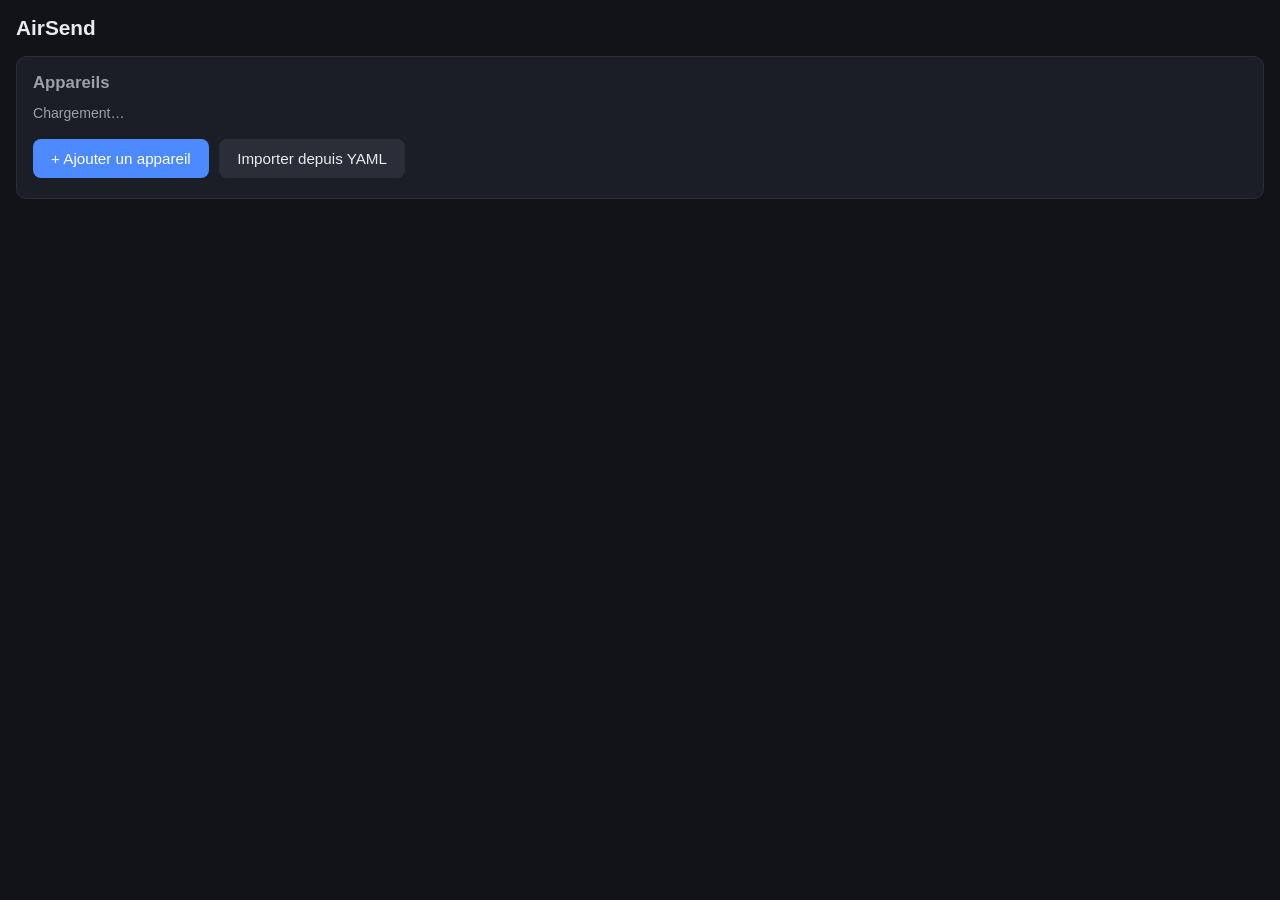
==== addons/airsend-hub/rootfs/app/web/index.html @ 42a1ad23 "Merge pull request #58 from 38decibel/chore/rename-to-airsend-hub changed(rebrand): rename add-on fr" ====
<!DOCTYPE html>
<html lang="fr">
<head>
<meta charset="utf-8">
<meta name="viewport" content="width=device-width, initial-scale=1">
<title>AirSend - Ajouter un appareil</title>
<style>
  :root {
    --bg: #111318; --card: #1b1e26; --border: #2a2e38; --text: #e8eaed;
    --muted: #9aa0ac; --accent: #4d8aff; --accent-hover: #6b9dff;
    --danger: #e05555; --ok: #3fbf6f;
  }
  * { box-sizing: border-box; }
  body {
    margin: 0; font-family: -apple-system, BlinkMacSystemFont, "Segoe UI", Roboto, sans-serif;
    background: var(--bg); color: var(--text); padding: 16px;
  }
  h1 { font-size: 1.3rem; margin: 0 0 16px; }
  h2 { font-size: 1.05rem; margin: 0 0 12px; color: var(--muted); font-weight: 600; }
  .card {
    background: var(--card); border: 1px solid var(--border); border-radius: 10px;
    padding: 16px; margin-bottom: 14px;
  }
  .btn {
    display: inline-block; background: var(--accent); color: #fff; border: none;
    border-radius: 8px; padding: 11px 18px; font-size: 0.95rem; cursor: pointer;
    margin: 4px 6px 4px 0; text-align: center;
  }
  .btn:hover { background: var(--accent-hover); }
  .btn.secondary { background: #2a2e38; color: var(--text); }
  .btn.secondary:hover { background: #343946; }
  .btn:disabled { opacity: 0.5; cursor: default; }
  .btn-grid { display: flex; flex-wrap: wrap; gap: 8px; }
  .choice-box {
    flex: 1 1 140px; background: #23262f; border: 1px solid var(--border); border-radius: 8px;
    padding: 14px; text-align: center; cursor: pointer; min-width: 120px;
  }
  .choice-box:hover { border-color: var(--accent); }
  .choice-box.selected { border-color: var(--accent); background: #1e2a44; }
  input[type=text], input[type=number], textarea, select {
    width: 100%; padding: 10px; border-radius: 8px; border: 1px solid var(--border);
    background: #14161c; color: var(--text); font-size: 0.95rem; margin-bottom: 8px;
    font-family: inherit;
  }
  textarea { font-family: ui-monospace, monospace; font-size: 0.82rem; }
  label.field-label { display: block; font-size: 0.85rem; color: var(--muted); margin: 10px 0 4px; }
  .suggestions { border: 1px solid var(--border); border-radius: 8px; overflow: hidden; margin-top: -4px; }
  .suggestion-item { padding: 9px 12px; cursor: pointer; border-bottom: 1px solid var(--border); }
  .suggestion-item:last-child { border-bottom: none; }
  .suggestion-item:hover { background: #23262f; }
  .muted { color: var(--muted); font-size: 0.88rem; }
  .banner { padding: 10px 12px; border-radius: 8px; margin: 8px 0; font-size: 0.88rem; }
  .banner.warn { background: #3a2f14; border: 1px solid #6b5420; color: #e8c977; }
  .banner.error { background: #3a1414; border: 1px solid #6b2020; color: #ff9a9a; }
  .banner.ok { background: #123a22; border: 1px solid #1f6b3a; color: #7ee0a0; }
  .candidate {
    display: flex; justify-content: space-between; align-items: center;
    padding: 10px 12px; border: 1px solid var(--border); border-radius: 8px; margin-bottom: 6px;
  }
  .device-row { display: flex; justify-content: space-between; align-items: center; padding: 6px 0; border-bottom: 1px solid var(--border); font-size: 0.9rem; gap: 8px; }
  .device-row:last-child { border-bottom: none; }
  .device-row .device-info { flex: 1; min-width: 0; }
  .device-row .device-actions { display: flex; gap: 4px; flex-shrink: 0; }
  .icon-btn {
    background: none; border: 1px solid var(--border); border-radius: 6px; color: var(--muted);
    padding: 5px 8px; font-size: 0.85rem; cursor: pointer;
  }
  .icon-btn:hover { border-color: var(--accent); color: var(--text); }
  .icon-btn.danger:hover { border-color: var(--danger); color: var(--danger); }
  .spinner {
    display: inline-block; width: 14px; height: 14px; border: 2px solid var(--muted);
    border-top-color: var(--accent); border-radius: 50%; animation: spin 0.8s linear infinite;
    vertical-align: middle; margin-right: 6px;
  }
  @keyframes spin { to { transform: rotate(360deg); } }
  .hidden { display: none !important; }
  .checkbox-row { display: flex; align-items: center; gap: 8px; margin: 10px 0; }

  .import-table { width: 100%; border-collapse: collapse; font-size: 0.85rem; }
  .import-table th { text-align: left; color: var(--muted); font-weight: 500; padding: 6px 8px; border-bottom: 1px solid var(--border); }
  .import-table td { padding: 8px; border-bottom: 1px solid var(--border); vertical-align: middle; }
  .import-table select { margin-bottom: 0; padding: 6px; font-size: 0.85rem; }
  .status-pill { display: inline-block; padding: 2px 8px; border-radius: 999px; font-size: 0.75rem; }
  .status-pill.new { background: #123a22; color: #7ee0a0; }
  .status-pill.conflict { background: #3a2f14; color: #e8c977; }
  .status-pill.unknown_protocol { background: #3a1414; color: #ff9a9a; }
</style>
</head>
<body>

<h1>AirSend</h1>

<div id="screen-home" class="card">
  <h2>Appareils</h2>
  <div id="device-list" class="muted">Chargement…</div>
  <div style="margin-top:14px;">
    <button class="btn" id="btn-add-device">+ Ajouter un appareil</button>
    <button class="btn secondary" id="btn-open-import">Importer depuis YAML</button>
  </div>
</div>

<div id="device-edit" class="card hidden">
  <h2>Modifier l'appareil</h2>
  <label class="field-label" for="edit-name-input">Nom</label>
  <input type="text" id="edit-name-input" placeholder="ex: Volet salon terrasse">

  <div id="edit-invert-row" class="checkbox-row hidden">
    <input type="checkbox" id="edit-invert-checkbox">
    <label for="edit-invert-checkbox">Inverser le sens (câblage à l'envers)</label>
  </div>

  <div id="edit-travel-time-row" class="hidden">
    <label class="field-label" for="edit-travel-time-input">Durée de course estimée (secondes)</label>
    <input type="number" id="edit-travel-time-input" min="1" max="180" step="1">
    <div class="muted">Temps approximatif pour aller complètement ouvert ↔ fermé. Utilisé pour estimer quand le volet a fini sa course (pas de retour de position réel).</div>
  </div>

  <div id="edit-banner" class="banner hidden"></div>

  <div style="margin-top:10px;">
    <button class="btn" id="btn-edit-save">Enregistrer</button>
    <button class="btn secondary" id="btn-edit-cancel">Annuler</button>
  </div>
</div>

<div id="screen-wizard" class="card hidden">
  <button class="btn secondary" id="btn-cancel">&larr; Annuler</button>

  <div id="step-branch" class="hidden" style="margin-top:14px;">
    <h2>Comment souhaitez-vous ajouter cet appareil ?</h2>
    <div class="btn-grid">
      <div class="choice-box" data-branch="A">
        <strong>J'ai la télécommande</strong>
        <div class="muted">On écoute la trame RF réelle</div>
      </div>
      <div class="choice-box" data-branch="B">
        <strong>Je n'ai pas la télécommande</strong>
        <div class="muted">Saisie manuelle de l'identifiant</div>
      </div>
    </div>
  </div>

  <div id="step-catalog" class="hidden" style="margin-top:14px;">
    <h2>Marque</h2>
    <label class="field-label" for="brand-input">Chercher une marque</label>
    <input type="text" id="brand-input" placeholder="ex: Somfy, Profalux…" autocomplete="off">
    <div id="brand-suggestions" class="suggestions hidden"></div>

    <div id="skip-brand-row" class="hidden" style="margin-top:10px;">
      <button class="btn secondary" id="btn-skip-brand" type="button">Passer cette étape (recherche générique 433MHz)</button>
      <div class="muted" style="margin-top:6px;">À utiliser si vous ne connaissez ni la marque ni le protocole : l'écoute captera toute trame 433MHz, sans filtrage. Moins précis, en dernier recours.</div>
    </div>

    <div id="protocol-picker" class="hidden" style="margin-top:12px;">
      <label class="field-label">Plusieurs protocoles disponibles pour cette marque :</label>
      <div class="btn-grid" id="protocol-choices"></div>
    </div>

    <div id="rolling-code-banner" class="banner warn hidden"></div>

    <div style="margin-top:14px;">
      <button class="btn" id="btn-catalog-next" disabled>Continuer</button>
    </div>
  </div>

  <div id="step-listen" class="hidden" style="margin-top:14px;">
    <h2>Écoute radio</h2>
    <p class="muted">Sur votre télécommande d'origine, appuyez sur le bouton à copier pendant quelques secondes, dès que vous lancez l'écoute ci-dessous. Répétez l'appui 2 ou 3 fois si rien n'apparaît.</p>
    <p class="muted">💡 Idéalement, placez-vous à environ 1 mètre du boîtier AirSend pendant l'appui, pour optimiser la qualité du signal reçu.</p>
    <button class="btn" id="btn-listen-play">▶ Écouter (20s)</button>
    <div id="listen-status" class="muted" style="margin-top:10px;"></div>
    <div id="listen-candidates" style="margin-top:10px;"></div>
  </div>

  <div id="step-manual" class="hidden" style="margin-top:14px;">
    <h2>Identifiant de l'appareil</h2>
    <label class="field-label" for="manual-source">Identifiant unique (channel_source)</label>
    <input type="number" id="manual-source" placeholder="ex: 24679">
    <div class="muted">Cette valeur n'est pas devinable : elle doit provenir d'un export existant (ex. import cloud) ou d'une capture RF antérieure.</div>
    <div style="margin-top:14px;">
      <button class="btn" id="btn-manual-next">Continuer</button>
    </div>
  </div>

  <div id="step-kind" class="hidden" style="margin-top:14px;">
    <h2>Type de matériel</h2>
    <div class="btn-grid" id="kind-choices">
      <div class="choice-box" data-kind="1_bouton"><strong>1 bouton</strong></div>
      <div class="choice-box" data-kind="on_off"><strong>On / Off</strong></div>
      <div class="choice-box" data-kind="volet_roulant"><strong>Volet roulant</strong></div>
      <div class="choice-box" data-kind="niveau"><strong>Niveau (position)</strong></div>
    </div>

    <div id="invert-row" class="checkbox-row hidden">
      <input type="checkbox" id="invert-checkbox">
      <label for="invert-checkbox">Inverser le sens (câblage à l'envers)</label>
    </div>

    <div id="travel-time-row" class="hidden">
      <label class="field-label" for="travel-time-input">Durée de course estimée (secondes)</label>
      <input type="number" id="travel-time-input" min="1" max="180" step="1" value="20">
      <div class="muted">Temps approximatif pour aller complètement ouvert ↔ fermé. Modifiable plus tard.</div>
    </div>

    <label class="field-label" for="name-input">Nom de l'appareil</label>
    <input type="text" id="name-input" placeholder="ex: Volet salon terrasse">

    <div id="confirm-banner" class="banner hidden"></div>

    <div style="margin-top:14px;">
      <button class="btn" id="btn-confirm" disabled>Ajouter l'appareil</button>
    </div>
  </div>

  <div id="step-done" class="hidden" style="margin-top:14px;">
    <div class="banner ok">✓ Appareil ajouté avec succès.</div>
    <button class="btn" id="btn-done-back">Retour</button>
  </div>
</div>

<div id="screen-import" class="card hidden">
  <button class="btn secondary" id="btn-import-cancel">&larr; Annuler</button>

  <div id="import-step-input" style="margin-top:14px;">
    <h2>Importer depuis le YAML de l'ancienne intégration</h2>
    <p class="muted">Colle le contenu de ton fichier (ex. <code>airsend.yaml</code>), ou choisis un fichier. Rien n'est modifié tant que tu n'as pas confirmé à l'étape suivante.</p>
    <input type="file" id="import-file-input" accept=".yaml,.yml" aria-label="Fichier YAML à importer">
    <textarea id="import-yaml-textarea" rows="10" placeholder="devices:&#10;  Volet Celyan:&#10;    type: 4098&#10;    channel:&#10;      id: 25455&#10;      source: 233575" aria-label="Contenu YAML"></textarea>
    <div id="import-error" class="banner error hidden"></div>
    <button class="btn" id="import-preview-btn">Analyser</button>
  </div>

  <div id="import-step-preview" class="hidden" style="margin-top:14px;">
    <h2>Vérifier avant import</h2>
    <table class="import-table">
      <thead>
        <tr>
          <th></th><th>Nom</th><th>Protocole</th><th>Statut</th><th>Domain</th><th>Kind</th><th>Si conflit</th>
        </tr>
      </thead>
      <tbody id="import-table-body"></tbody>
    </table>
    <div style="margin-top:14px;">
      <button class="btn" id="import-commit-btn">Importer la sélection</button>
    </div>
    <div id="import-result" class="banner hidden" style="margin-top:10px;"></div>
  </div>
</div>

<script>
(function () {
  "use strict";

  var state = {
    branch: null,           // "A" | "B"
    box: null,               // box slug
    brand: null,
    channelId: null,
    protocolName: null,
    sessionId: null,
    listenPoll: null,
    candidate: null,         // {channel_id, channel_source, protocol_name}
    kind: null,
    editingDevice: null,    // device object en cours d'edition (cf. openEditDevice)
  };

  var boxesCache = [];

  // Doit rester alignee avec DEFAULT_TRAVEL_TIME_S (domains/cover.py) : la
  // valeur reelle par defaut est appliquee cote backend si l'option est
  // absente, ceci n'est qu'un pre-remplissage d'affichage.
  var DEFAULT_TRAVEL_TIME_S = 20;

  function $(id) { return document.getElementById(id); }
  function show(id) { $(id).classList.remove("hidden"); }
  function hide(id) { $(id).classList.add("hidden"); }
  function showOnly(ids) {
    ["step-branch", "step-catalog", "step-listen", "step-manual", "step-kind", "step-done"]
      .forEach(function (s) { ids.includes(s) ? show(s) : hide(s); });
  }

  function api(path, opts) {
    return fetch(path, opts).then(function (r) {
      return r.json().then(function (body) { return { ok: r.ok, status: r.status, body: body }; });
    });
  }

  // ---------------------------------------------------------------- home

  function buildDeviceRow(d) {
    var row = document.createElement("div");
    row.className = "device-row";

    var info = document.createElement("span");
    info.className = "device-info";
    info.innerHTML = "<span>" + d.friendly_name + "</span><span class='muted'> · " +
      d.kind + " · " + (d.protocol_name || "?") + "</span>";

    var actions = document.createElement("span");
    actions.className = "device-actions";

    var editBtn = document.createElement("button");
    editBtn.className = "icon-btn";
    editBtn.textContent = "Modifier";
    editBtn.addEventListener("click", function () { openEditDevice(d); });

    var delBtn = document.createElement("button");
    delBtn.className = "icon-btn danger";
    delBtn.textContent = "Supprimer";
    delBtn.addEventListener("click", function () { deleteDevice(d); });

    actions.appendChild(editBtn);
    actions.appendChild(delBtn);
    row.appendChild(info);
    row.appendChild(actions);
    return row;
  }

  function populateDeviceList(res) {
    var list = $("device-list");
    if (!res.ok || !res.body.length) {
      list.textContent = "Aucun appareil pour le moment.";
      return;
    }
    list.innerHTML = "";
    res.body.forEach(function (d) { list.appendChild(buildDeviceRow(d)); });
  }

  function loadDevices() {
    api("api/devices").then(populateDeviceList);
  }

  function openEditDevice(d) {
    state.editingDevice = d;
    $("edit-name-input").value = d.friendly_name;
    if (d.domain === "cover") {
      $("edit-invert-checkbox").checked = !!(d.options && d.options.invert);
      show("edit-invert-row");
    } else {
      hide("edit-invert-row");
    }
    if (d.domain === "cover" && d.kind === "volet_roulant") {
      $("edit-travel-time-input").value = (d.options && d.options.travel_time) || DEFAULT_TRAVEL_TIME_S;
      show("edit-travel-time-row");
    } else {
      hide("edit-travel-time-row");
    }
    hide("edit-banner");
    show("device-edit");
    $("device-edit").scrollIntoView({ behavior: "smooth", block: "nearest" });
  }

  $("btn-edit-cancel").addEventListener("click", function () {
    state.editingDevice = null;
    hide("device-edit");
  });

  $("btn-edit-save").addEventListener("click", function () {
    var d = state.editingDevice;
    if (!d) return;
    var friendlyName = $("edit-name-input").value.trim();
    var banner = $("edit-banner");
    if (!friendlyName) {
      banner.className = "banner error";
      banner.textContent = "Le nom ne peut pas être vide.";
      show(banner.id);
      return;
    }
    var payload = { friendly_name: friendlyName };
    if (d.domain === "cover") {
      // Fusion avec les options existantes : cette UI ne modifie que
      // "invert" (et "travel_time" pour un volet_roulant), les autres cles
      // eventuelles (device_class, event_types...) ne doivent pas etre perdues.
      payload.options = { ...d.options, invert: $("edit-invert-checkbox").checked };
      if (d.kind === "volet_roulant") {
        var rawTravelTime = Number.parseFloat($("edit-travel-time-input").value);
        var travelTime = Number.isNaN(rawTravelTime) ? DEFAULT_TRAVEL_TIME_S : Math.min(180, Math.max(1, rawTravelTime));
        payload.options.travel_time = travelTime;
      }
    }

    $("btn-edit-save").disabled = true;
    api("api/devices/" + encodeURIComponent(d.key), {
      method: "PATCH",
      headers: { "Content-Type": "application/json" },
      body: JSON.stringify(payload),
    }).then(function (res) {
      $("btn-edit-save").disabled = false;
      if (!res.ok) {
        banner.className = "banner error";
        banner.textContent = "Erreur lors de la mise à jour.";
        show(banner.id);
        return;
      }
      state.editingDevice = null;
      hide("device-edit");
      loadDevices();
    });
  });

  function deleteDevice(d) {
    if (!window.confirm("Supprimer \"" + d.friendly_name + "\" ? Cette action est irréversible et retirera l'appareil de Home Assistant.")) {
      return;
    }
    api("api/devices/" + encodeURIComponent(d.key), { method: "DELETE" }).then(function (res) {
      if (!res.ok) {
        window.alert("Erreur lors de la suppression.");
        return;
      }
      if (state.editingDevice && state.editingDevice.key === d.key) {
        state.editingDevice = null;
        hide("device-edit");
      }
      loadDevices();
    });
  }

  function loadBoxes() {
    return api("api/boxes").then(function (res) {
      boxesCache = res.body || [];
      state.box = boxesCache.length ? boxesCache[0].slug : null;
    });
  }

  // ---------------------------------------------------------------- wizard nav

  function resetWizard() {
    state.branch = null;
    state.brand = null;
    state.channelId = null;
    state.protocolName = null;
    state.sessionId = null;
    state.candidate = null;
    state.kind = null;
    if (state.listenPoll) { clearInterval(state.listenPoll); state.listenPoll = null; }
    $("brand-input").value = "";
    $("brand-suggestions").innerHTML = "";
    hide("brand-suggestions");
    hide("skip-brand-row");
    $("protocol-choices").innerHTML = "";
    hide("protocol-picker");
    hide("rolling-code-banner");
    $("btn-catalog-next").disabled = true;
    $("manual-source").value = "";
    $("name-input").value = "";
    $("invert-checkbox").checked = false;
    hide("invert-row");
    $("travel-time-input").value = "20";
    hide("travel-time-row");
    hide("confirm-banner");
    $("btn-confirm").disabled = true;
    document.querySelectorAll(".choice-box").forEach(function (b) { b.classList.remove("selected"); });
    $("listen-status").textContent = "";
    $("listen-candidates").innerHTML = "";
  }

  $("btn-add-device").addEventListener("click", function () {
    resetWizard();
    show("screen-wizard");
    hide("screen-home");
    showOnly(["step-branch"]);
  });

  $("btn-cancel").addEventListener("click", backToHome);
  $("btn-done-back").addEventListener("click", backToHome);

  function backToHome() {
    if (state.listenPoll) { clearInterval(state.listenPoll); state.listenPoll = null; }
    hide("screen-wizard");
    hide("screen-import");
    show("screen-home");
    loadDevices();
  }

  // ---------------------------------------------------------------- branch choice

  document.querySelectorAll('[data-branch]').forEach(function (box) {
    box.addEventListener("click", function () {
      document.querySelectorAll('[data-branch]').forEach(function (b) { b.classList.remove("selected"); });
      box.classList.add("selected");
      state.branch = box.dataset.branch;
      // "Passer cette etape" n'a de sens qu'en branche A : en branche B
      // (pas de telecommande), il n'y a de toute facon aucune ecoute RF
      // possible, la marque/protocole reste indispensable pour connaitre
      // le channel_id a associer au channel_source saisi manuellement.
      if (state.branch === "A") { show("skip-brand-row"); } else { hide("skip-brand-row"); }
      showOnly(["step-catalog"]);
    });
  });

  $("btn-skip-brand").addEventListener("click", function () {
    state.brand = null;
    state.channelId = null;
    state.protocolName = null;
    $("brand-input").value = "";
    hide("brand-suggestions");
    hide("protocol-picker");
    hide("rolling-code-banner");
    showOnly(["step-listen"]);
  });

  // ---------------------------------------------------------------- catalog / brand search

  function showBrandSuggestions(res) {
    var box = $("brand-suggestions");
    box.innerHTML = "";
    if (!res.body.length) { hide(box.id); return; }
    res.body.forEach(function (entry) {
      var item = document.createElement("div");
      item.className = "suggestion-item";
      item.textContent = entry.brand;
      item.addEventListener("click", function () { selectBrand(entry); });
      box.appendChild(item);
    });
    show("brand-suggestions");
  }

  var brandDebounce = null;
  $("brand-input").addEventListener("input", function () {
    var q = this.value;
    clearTimeout(brandDebounce);
    if (q.trim().length < 2) { hide("brand-suggestions"); return; }
    brandDebounce = setTimeout(function () {
      api("api/brands?q=" + encodeURIComponent(q)).then(showBrandSuggestions);
    }, 200);
  });

  function clearChoiceBoxSelection(b) { b.classList.remove("selected"); }

  function selectBrand(entry) {
    state.brand = entry.brand;
    $("brand-input").value = entry.brand;
    hide("brand-suggestions");
    var choices = $("protocol-choices");
    choices.innerHTML = "";

    if (entry.protocols.length <= 1) {
      hide("protocol-picker");
      applyProtocol(entry.protocols[0]);
      return;
    }

    show("protocol-picker");
    entry.protocols.forEach(function (p) {
      var box = document.createElement("div");
      box.className = "choice-box";
      box.innerHTML = "<strong>" + p.protocol + "</strong>";
      box.addEventListener("click", function () {
        choices.querySelectorAll(".choice-box").forEach(clearChoiceBoxSelection);
        box.classList.add("selected");
        applyProtocol(p);
      });
      choices.appendChild(box);
    });
  }

  function applyProtocol(p) {
    if (!p) { $("btn-catalog-next").disabled = true; return; }
    state.channelId = p.channel_id;
    state.protocolName = p.protocol;
    $("btn-catalog-next").disabled = false;

    // Info anticipee (surtout utile en branche B) sur le risque rolling-code.
    api("api/channel/" + p.channel_id + "?box=" + encodeURIComponent(state.box)).then(function (res) {
      var banner = $("rolling-code-banner");
      if (res.body && res.body.rolling_code_risk) {
        banner.textContent = "Protocole à code tournant : " +
          (state.branch === "B"
            ? "sans télécommande, l'ajout risque d'échouer (voir avertissement à la confirmation)."
            : "l'écoute RF réelle est fortement recommandée pour ce protocole.");
        show("rolling-code-banner");
      } else {
        hide("rolling-code-banner");
      }
    });
  }

  $("btn-catalog-next").addEventListener("click", function () {
    if (state.branch === "A") {
      showOnly(["step-listen"]);
    } else {
      showOnly(["step-manual"]);
    }
  });

  // ---------------------------------------------------------------- branch A: listen

  $("btn-listen-play").addEventListener("click", function () {
    $("btn-listen-play").disabled = true;
    $("listen-candidates").innerHTML = "";
    api("api/listen", {
      method: "POST",
      headers: { "Content-Type": "application/json" },
      body: JSON.stringify({ box: state.box, channel_id: state.channelId, duration: 20 }),
    }).then(function (res) {
      if (!res.ok) {
        $("listen-status").textContent = "Erreur: " + (res.body.text || "impossible de démarrer l'écoute");
        $("btn-listen-play").disabled = false;
        return;
      }
      state.sessionId = res.body.session_id;
      pollListen();
    });
  });

  function pollListen() {
    if (state.listenPoll) clearInterval(state.listenPoll);
    state.listenPoll = setInterval(function () {
      api("api/listen/" + state.sessionId).then(function (res) {
        if (!res.ok) { clearInterval(state.listenPoll); return; }
        var body = res.body;
        $("listen-status").innerHTML = body.status === "listening"
          ? "<span class='spinner'></span>Écoute en cours… (" + body.remaining_s + "s restantes)"
          : (body.error ? "Erreur : " + body.error : "Écoute terminée.");

        renderCandidates(body.candidates || []);

        if (body.status !== "listening") {
          clearInterval(state.listenPoll);
          state.listenPoll = null;
          $("btn-listen-play").disabled = false;
          $("btn-listen-play").textContent = "▶ Réessayer (20s)";
        }
      });
    }, 1200);
  }

  function renderCandidates(list) {
    var box = $("listen-candidates");
    box.innerHTML = "";
    if (!list.length) return;
    list.forEach(function (c) {
      var row = document.createElement("div");
      row.className = "candidate";
      row.innerHTML = "<span>" + (c.protocol_name || ("canal " + c.channel_id)) +
        " <span class='muted'>(id " + c.channel_source + ")</span></span>";
      var btn = document.createElement("button");
      btn.className = "btn";
      btn.textContent = "Utiliser celui-ci";
      btn.addEventListener("click", function () {
        state.candidate = c;
        if (state.listenPoll) { clearInterval(state.listenPoll); state.listenPoll = null; }
        showOnly(["step-kind"]);
      });
      row.appendChild(btn);
      box.appendChild(row);
    });
  }

  // ---------------------------------------------------------------- branch B: manual

  $("btn-manual-next").addEventListener("click", function () {
    var val = Number.parseInt($("manual-source").value, 10);
    if (Number.isNaN(val)) { return; }
    state.candidate = { channel_id: state.channelId, channel_source: val, protocol_name: state.protocolName };
    showOnly(["step-kind"]);
  });

  // ---------------------------------------------------------------- kind + name + confirm

  document.querySelectorAll('[data-kind]').forEach(function (box) {
    box.addEventListener("click", function () {
      document.querySelectorAll('[data-kind]').forEach(function (b) { b.classList.remove("selected"); });
      box.classList.add("selected");
      state.kind = box.dataset.kind;
      if (state.kind === "volet_roulant" || state.kind === "niveau") {
        show("invert-row");
      } else {
        hide("invert-row");
      }
      // "travel_time" ne concerne que "volet_roulant" : "niveau" a une
      // position reelle 0-100% publiee directement, pas de fin de course a estimer.
      if (state.kind === "volet_roulant") {
        show("travel-time-row");
      } else {
        hide("travel-time-row");
      }
      updateConfirmEnabled();
    });
  });

  $("name-input").addEventListener("input", updateConfirmEnabled);

  function updateConfirmEnabled() {
    $("btn-confirm").disabled = !(state.kind && $("name-input").value.trim());
  }

  $("btn-confirm").addEventListener("click", function () {
    submitDevice(false);
  });

  function submitDevice(confirmRollingCodeRisk) {
    var options = {};
    if (state.kind === "volet_roulant" || state.kind === "niveau") {
      options.invert = $("invert-checkbox").checked;
    }
    if (state.kind === "volet_roulant") {
      var rawTravelTime = Number.parseFloat($("travel-time-input").value);
      options.travel_time = Number.isNaN(rawTravelTime) ? DEFAULT_TRAVEL_TIME_S : Math.min(180, Math.max(1, rawTravelTime));
    }
    var friendlyName = $("name-input").value.trim();
    var banner = $("confirm-banner");
    hide(banner.id);

    var payload, url;
    if (state.branch === "A") {
      url = "api/devices";
      payload = {
        session_id: state.sessionId,
        channel_source: state.candidate.channel_source,
        kind: state.kind,
        friendly_name: friendlyName,
        options: options,
      };
    } else {
      url = "api/devices/manual";
      payload = {
        box: state.box,
        channel_id: state.candidate.channel_id,
        channel_source: state.candidate.channel_source,
        kind: state.kind,
        friendly_name: friendlyName,
        options: options,
        confirm_rolling_code_risk: !!confirmRollingCodeRisk,
      };
    }

    $("btn-confirm").disabled = true;
    api(url, {
      method: "POST",
      headers: { "Content-Type": "application/json" },
      body: JSON.stringify(payload),
    }).then(function (res) {
      if (res.status === 409 && res.body.warning === "rolling_code_risk") {
        banner.className = "banner warn";
        banner.textContent = res.body.message;
        show(banner.id);
        var retryBtn = document.createElement("button");
        retryBtn.className = "btn";
        retryBtn.style.marginTop = "8px";
        retryBtn.textContent = "Continuer quand même";
        retryBtn.addEventListener("click", function () { submitDevice(true); });
        banner.appendChild(document.createElement("br"));
        banner.appendChild(retryBtn);
        $("btn-confirm").disabled = false;
        return;
      }
      if (!res.ok) {
        banner.className = "banner error";
        banner.textContent = "Erreur lors de la création de l'appareil.";
        show(banner.id);
        $("btn-confirm").disabled = false;
        return;
      }
      showOnly(["step-done"]);
    });
  }

  // ---------------------------------------------------------------- import YAML

  var KIND_LABELS = {
    "1_bouton": "1 bouton", "on_off": "On / Off",
    "volet_roulant": "Volet roulant", "niveau": "Niveau (position)",
  };
  var DOMAIN_TO_KINDS = { button: ["1_bouton"], switch: ["on_off"], cover: ["volet_roulant", "niveau"] };
  var currentImportRows = [];

  function resetImportScreen() {
    currentImportRows = [];
    $("import-yaml-textarea").value = "";
    $("import-file-input").value = "";
    hide("import-error");
    hide("import-step-preview");
    show("import-step-input");
    $("import-table-body").innerHTML = "";
    hide("import-result");
  }

  $("btn-open-import").addEventListener("click", function () {
    resetImportScreen();
    hide("screen-home");
    show("screen-import");
  });
  $("btn-import-cancel").addEventListener("click", backToHome);

  $("import-file-input").addEventListener("change", function () {
    var file = this.files[0];
    if (!file) return;
    file.text().then(function (text) { $("import-yaml-textarea").value = text; });
  });

  function escapeAttr(text) {
    return String(text).replace(/&/g, "&amp;").replace(/"/g, "&quot;").replace(/'/g, "&#39;");
  }

  function domainSelectHtml(row) {
    var opts = Object.keys(DOMAIN_TO_KINDS).map(function (d) {
      return "<option value='" + d + "'" + (row.domain === d ? " selected" : "") + ">" + d + "</option>";
    }).join("");
    var label = "Domaine pour " + escapeAttr(row.friendly_name);
    return "<select data-field='domain' aria-label='" + label + "'><option value=''>--</option>" + opts + "</select>";
  }

  function kindSelectHtml(row) {
    var kinds = row.domain ? (DOMAIN_TO_KINDS[row.domain] || []) : [];
    var opts = kinds.map(function (k) {
      return "<option value='" + k + "'" + (row.kind === k ? " selected" : "") + ">" + KIND_LABELS[k] + "</option>";
    }).join("");
    var label = "Type de materiel pour " + escapeAttr(row.friendly_name);
    return "<select data-field='kind' aria-label='" + label + "'><option value=''>--</option>" + opts + "</select>";
  }

  function conflictSelectHtml(row) {
    if (row.status !== "conflict") return "-";
    var label = "Action en cas de conflit pour " + escapeAttr(row.friendly_name);
    return "<select data-field='conflict_action' aria-label='" + label + "'>" +
      "<option value='keep_existing'>garder existant</option>" +
      "<option value='overwrite'>écraser</option>" +
      "</select>";
  }

  function renderImportTable() {
    $("import-table-body").innerHTML = currentImportRows.map(function (row, i) {
      var checked = row.status !== "unknown_protocol" ? "checked" : "";
      var disabled = row.status === "unknown_protocol" ? "disabled" : "";
      var translatedNote = row.kind_translated
        ? "<div class='muted' style='font-size:0.75em'>kind traduit depuis l'ancien format</div>" : "";
      var checkboxLabel = "Importer " + escapeAttr(row.friendly_name);
      return "<tr data-index='" + i + "'>" +
        "<td><input type='checkbox' class='import-check' aria-label='" + checkboxLabel + "' " + checked + " " + disabled + "></td>" +
        "<td>" + row.friendly_name + "<div class='muted' style='font-size:0.8em'>" + row.key + "</div></td>" +
        "<td>" + row.protocol_name + "</td>" +
        "<td><span class='status-pill " + row.status + "'>" + row.status + "</span></td>" +
        "<td>" + domainSelectHtml(row) + "</td>" +
        "<td>" + kindSelectHtml(row) + translatedNote + "</td>" +
        "<td>" + conflictSelectHtml(row) + "</td>" +
        "</tr>";
    }).join("");
  }

  $("import-preview-btn").addEventListener("click", function () {
    hide("import-error");
    var yamlText = $("import-yaml-textarea").value;
    if (!yamlText.trim()) return;
    api("api/import/preview", {
      method: "POST",
      headers: { "Content-Type": "application/json" },
      body: JSON.stringify({ yaml_text: yamlText, box: state.box }),
    }).then(function (res) {
      if (!res.ok) {
        var err = $("import-error");
        err.textContent = res.body.text || res.body.error || "Erreur lors de l'analyse du YAML.";
        show(err.id);
        return;
      }
      currentImportRows = res.body.rows;
      renderImportTable();
      hide("import-step-input");
      show("import-step-preview");
    });
  });

  $("import-table-body").addEventListener("change", function (e) {
    var tr = e.target.closest("tr");
    if (!tr) return;
    var idx = Number.parseInt(tr.dataset.index, 10);
    var field = e.target.dataset.field;
    if (!field) return;
    if (field === "conflict_action") {
      currentImportRows[idx].conflict_action = e.target.value;
      return;
    }
    currentImportRows[idx][field] = e.target.value;
    if (field === "domain") {
      currentImportRows[idx].kind = null;
      renderImportTable();
    }
  });

  $("import-commit-btn").addEventListener("click", function () {
    var checks = document.querySelectorAll(".import-check");
    var rowsToCommit = currentImportRows.map(function (row, i) {
      var checked = checks[i].checked;
      var action = "skip";
      if (checked) {
        action = row.status === "conflict" ? (row.conflict_action || "keep_existing") : "import";
      }
      var copy = { ...row };
      copy.action = action;
      return copy;
    });

    $("import-commit-btn").disabled = true;
    api("api/import/commit", {
      method: "POST",
      headers: { "Content-Type": "application/json" },
      body: JSON.stringify({ rows: rowsToCommit }),
    }).then(function (res) {
      $("import-commit-btn").disabled = false;
      var result = $("import-result");
      if (!res.ok) {
        result.className = "banner error";
        result.textContent = res.body.text || "Erreur lors de l'import.";
        show(result.id);
        return;
      }
      var body = res.body;
      result.className = body.errors.length ? "banner warn" : "banner ok";
      result.textContent = body.added + " ajoutés, " + body.overwritten + " écrasés, " +
        body.skipped + " ignorés." + (body.errors.length ? " Erreurs: " + body.errors.join(" | ") : "");
      show(result.id);
    });
  });

  // ---------------------------------------------------------------- init

  loadBoxes().then(loadDevices);
})();
</script>
</body>
</html>
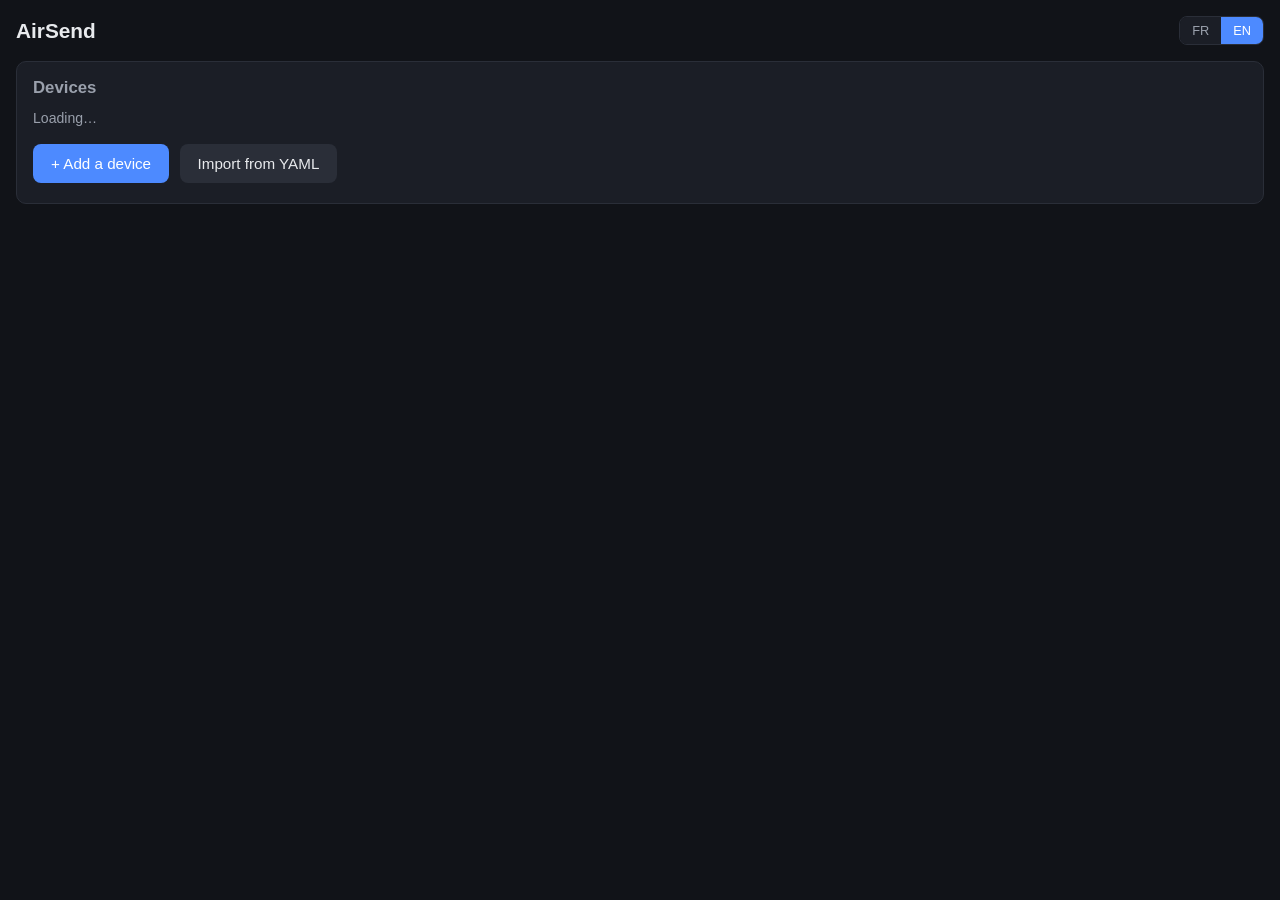
==== commit 24bfc030: "Update index.html add english translation" ====
--- a/addons/airsend-hub/rootfs/app/web/index.html
+++ b/addons/airsend-hub/rootfs/app/web/index.html
@@ -3,7 +3,7 @@
 <head>
 <meta charset="utf-8">
 <meta name="viewport" content="width=device-width, initial-scale=1">
-<title>AirSend - Ajouter un appareil</title>
+<title data-i18n="page.title">AirSend - Ajouter un appareil</title>
 <style>
   :root {
     --bg: #111318; --card: #1b1e26; --border: #2a2e38; --text: #e8eaed;
@@ -17,6 +17,16 @@
   }
   h1 { font-size: 1.3rem; margin: 0 0 16px; }
   h2 { font-size: 1.05rem; margin: 0 0 12px; color: var(--muted); font-weight: 600; }
+  .top-bar { display: flex; justify-content: space-between; align-items: center; gap: 8px; }
+  .lang-switch {
+    display: inline-flex; border: 1px solid var(--border); border-radius: 8px; overflow: hidden;
+    margin-bottom: 16px; flex-shrink: 0;
+  }
+  .lang-switch button {
+    background: #1b1e26; color: var(--muted); border: none; padding: 6px 12px;
+    font-size: 0.8rem; cursor: pointer;
+  }
+  .lang-switch button.active { background: var(--accent); color: #fff; }
   .card {
     background: var(--card); border: 1px solid var(--border); border-radius: 10px;
     padding: 16px; margin-bottom: 14px;
@@ -88,160 +98,170 @@
 </head>
 <body>
 
-<h1>AirSend</h1>
-
-<div id="screen-home" class="card">
-  <h2>Appareils</h2>
-  <div id="device-list" class="muted">Chargement…</div>
-  <div style="margin-top:14px;">
-    <button class="btn" id="btn-add-device">+ Ajouter un appareil</button>
-    <button class="btn secondary" id="btn-open-import">Importer depuis YAML</button>
+<div class="top-bar">
+  <h1>AirSend</h1>
+  <div class="lang-switch" id="lang-switch" role="group" aria-label="Language / Langue">
+    <button type="button" id="lang-btn-fr" data-lang="fr">FR</button>
+    <button type="button" id="lang-btn-en" data-lang="en">EN</button>
   </div>
 </div>
 
+<div id="screen-home" class="card">
+  <h2 data-i18n="home.devices">Appareils</h2>
+  <div id="device-list" class="muted" data-i18n="home.loading">Chargement…</div>
+  <div style="margin-top:14px;">
+    <button class="btn" id="btn-add-device" data-i18n="home.addDevice">+ Ajouter un appareil</button>
+    <button class="btn secondary" id="btn-open-import" data-i18n="home.importYaml">Importer depuis YAML</button>
+  </div>
+</div>
+
 <div id="device-edit" class="card hidden">
-  <h2>Modifier l'appareil</h2>
-  <label class="field-label" for="edit-name-input">Nom</label>
-  <input type="text" id="edit-name-input" placeholder="ex: Volet salon terrasse">
+  <h2 data-i18n="edit.title">Modifier l'appareil</h2>
+  <label class="field-label" for="edit-name-input" data-i18n="edit.name">Nom</label>
+  <input type="text" id="edit-name-input" data-i18n-placeholder="common.namePlaceholder" placeholder="ex: Volet salon terrasse">
 
   <div id="edit-invert-row" class="checkbox-row hidden">
     <input type="checkbox" id="edit-invert-checkbox">
-    <label for="edit-invert-checkbox">Inverser le sens (câblage à l'envers)</label>
+    <label for="edit-invert-checkbox" data-i18n="common.invert">Inverser le sens (câblage à l'envers)</label>
   </div>
 
   <div id="edit-travel-time-row" class="hidden">
-    <label class="field-label" for="edit-travel-time-input">Durée de course estimée (secondes)</label>
+    <label class="field-label" for="edit-travel-time-input" data-i18n="common.travelTime">Durée de course estimée (secondes)</label>
     <input type="number" id="edit-travel-time-input" min="1" max="180" step="1">
-    <div class="muted">Temps approximatif pour aller complètement ouvert ↔ fermé. Utilisé pour estimer quand le volet a fini sa course (pas de retour de position réel).</div>
+    <div class="muted" data-i18n="edit.travelTimeHelp">Temps approximatif pour aller complètement ouvert ↔ fermé. Utilisé pour estimer quand le volet a fini sa course (pas de retour de position réel).</div>
   </div>
 
   <div id="edit-banner" class="banner hidden"></div>
 
   <div style="margin-top:10px;">
-    <button class="btn" id="btn-edit-save">Enregistrer</button>
-    <button class="btn secondary" id="btn-edit-cancel">Annuler</button>
+    <button class="btn" id="btn-edit-save" data-i18n="common.save">Enregistrer</button>
+    <button class="btn secondary" id="btn-edit-cancel" data-i18n="common.cancel">Annuler</button>
   </div>
 </div>
 
 <div id="screen-wizard" class="card hidden">
-  <button class="btn secondary" id="btn-cancel">&larr; Annuler</button>
+  <button class="btn secondary" id="btn-cancel" data-i18n="common.backCancel">&larr; Annuler</button>
 
   <div id="step-branch" class="hidden" style="margin-top:14px;">
-    <h2>Comment souhaitez-vous ajouter cet appareil ?</h2>
+    <h2 data-i18n="wizard.branch.title">Comment souhaitez-vous ajouter cet appareil ?</h2>
     <div class="btn-grid">
       <div class="choice-box" data-branch="A">
-        <strong>J'ai la télécommande</strong>
-        <div class="muted">On écoute la trame RF réelle</div>
+        <strong data-i18n="wizard.branch.aTitle">J'ai la télécommande</strong>
+        <div class="muted" data-i18n="wizard.branch.aSubtitle">On écoute la trame RF réelle</div>
       </div>
       <div class="choice-box" data-branch="B">
-        <strong>Je n'ai pas la télécommande</strong>
-        <div class="muted">Saisie manuelle de l'identifiant</div>
+        <strong data-i18n="wizard.branch.bTitle">Je n'ai pas la télécommande</strong>
+        <div class="muted" data-i18n="wizard.branch.bSubtitle">Saisie manuelle de l'identifiant</div>
       </div>
     </div>
   </div>
 
   <div id="step-catalog" class="hidden" style="margin-top:14px;">
-    <h2>Marque</h2>
-    <label class="field-label" for="brand-input">Chercher une marque</label>
-    <input type="text" id="brand-input" placeholder="ex: Somfy, Profalux…" autocomplete="off">
+    <h2 data-i18n="wizard.catalog.title">Marque</h2>
+    <label class="field-label" for="brand-input" data-i18n="wizard.catalog.searchLabel">Chercher une marque</label>
+    <input type="text" id="brand-input" data-i18n-placeholder="wizard.catalog.searchPlaceholder" placeholder="ex: Somfy, Profalux…" autocomplete="off">
     <div id="brand-suggestions" class="suggestions hidden"></div>
 
     <div id="skip-brand-row" class="hidden" style="margin-top:10px;">
-      <button class="btn secondary" id="btn-skip-brand" type="button">Passer cette étape (recherche générique 433MHz)</button>
-      <div class="muted" style="margin-top:6px;">À utiliser si vous ne connaissez ni la marque ni le protocole : l'écoute captera toute trame 433MHz, sans filtrage. Moins précis, en dernier recours.</div>
+      <button class="btn secondary" id="btn-skip-brand" type="button" data-i18n="wizard.catalog.skipBrand">Passer cette étape (recherche générique 433MHz)</button>
+      <div class="muted" style="margin-top:6px;" data-i18n="wizard.catalog.skipBrandHelp">À utiliser si vous ne connaissez ni la marque ni le protocole : l'écoute captera toute trame 433MHz, sans filtrage. Moins précis, en dernier recours.</div>
     </div>
 
     <div id="protocol-picker" class="hidden" style="margin-top:12px;">
-      <label class="field-label">Plusieurs protocoles disponibles pour cette marque :</label>
+      <label class="field-label" data-i18n="wizard.catalog.multiProtocol">Plusieurs protocoles disponibles pour cette marque :</label>
       <div class="btn-grid" id="protocol-choices"></div>
     </div>
 
     <div id="rolling-code-banner" class="banner warn hidden"></div>
 
     <div style="margin-top:14px;">
-      <button class="btn" id="btn-catalog-next" disabled>Continuer</button>
+      <button class="btn" id="btn-catalog-next" disabled data-i18n="common.continue">Continuer</button>
     </div>
   </div>
 
   <div id="step-listen" class="hidden" style="margin-top:14px;">
-    <h2>Écoute radio</h2>
-    <p class="muted">Sur votre télécommande d'origine, appuyez sur le bouton à copier pendant quelques secondes, dès que vous lancez l'écoute ci-dessous. Répétez l'appui 2 ou 3 fois si rien n'apparaît.</p>
-    <p class="muted">💡 Idéalement, placez-vous à environ 1 mètre du boîtier AirSend pendant l'appui, pour optimiser la qualité du signal reçu.</p>
-    <button class="btn" id="btn-listen-play">▶ Écouter (20s)</button>
+    <h2 data-i18n="wizard.listen.title">Écoute radio</h2>
+    <p class="muted" data-i18n="wizard.listen.instructions">Sur votre télécommande d'origine, appuyez sur le bouton à copier pendant quelques secondes, dès que vous lancez l'écoute ci-dessous. Répétez l'appui 2 ou 3 fois si rien n'apparaît.</p>
+    <p class="muted" data-i18n="wizard.listen.proximityTip">💡 Idéalement, placez-vous à environ 1 mètre du boîtier AirSend pendant l'appui, pour optimiser la qualité du signal reçu.</p>
+    <button class="btn" id="btn-listen-play" data-i18n="wizard.listen.play">▶ Écouter (20s)</button>
     <div id="listen-status" class="muted" style="margin-top:10px;"></div>
     <div id="listen-candidates" style="margin-top:10px;"></div>
   </div>
 
   <div id="step-manual" class="hidden" style="margin-top:14px;">
-    <h2>Identifiant de l'appareil</h2>
-    <label class="field-label" for="manual-source">Identifiant unique (channel_source)</label>
-    <input type="number" id="manual-source" placeholder="ex: 24679">
-    <div class="muted">Cette valeur n'est pas devinable : elle doit provenir d'un export existant (ex. import cloud) ou d'une capture RF antérieure.</div>
+    <h2 data-i18n="wizard.manual.title">Identifiant de l'appareil</h2>
+    <label class="field-label" for="manual-source" data-i18n="wizard.manual.sourceLabel">Identifiant unique (channel_source)</label>
+    <input type="number" id="manual-source" data-i18n-placeholder="wizard.manual.sourcePlaceholder" placeholder="ex: 24679">
+    <div class="muted" data-i18n="wizard.manual.sourceHelp">Cette valeur n'est pas devinable : elle doit provenir d'un export existant (ex. import cloud) ou d'une capture RF antérieure.</div>
     <div style="margin-top:14px;">
-      <button class="btn" id="btn-manual-next">Continuer</button>
+      <button class="btn" id="btn-manual-next" data-i18n="common.continue">Continuer</button>
     </div>
   </div>
 
   <div id="step-kind" class="hidden" style="margin-top:14px;">
-    <h2>Type de matériel</h2>
+    <h2 data-i18n="wizard.kind.title">Type de matériel</h2>
     <div class="btn-grid" id="kind-choices">
-      <div class="choice-box" data-kind="1_bouton"><strong>1 bouton</strong></div>
-      <div class="choice-box" data-kind="on_off"><strong>On / Off</strong></div>
-      <div class="choice-box" data-kind="volet_roulant"><strong>Volet roulant</strong></div>
-      <div class="choice-box" data-kind="niveau"><strong>Niveau (position)</strong></div>
+      <div class="choice-box" data-kind="1_bouton"><strong data-i18n="kind.1_bouton">1 bouton</strong></div>
+      <div class="choice-box" data-kind="on_off"><strong data-i18n="kind.on_off">On / Off</strong></div>
+      <div class="choice-box" data-kind="volet_roulant"><strong data-i18n="kind.volet_roulant">Volet roulant</strong></div>
+      <div class="choice-box" data-kind="niveau"><strong data-i18n="kind.niveau">Niveau (position)</strong></div>
     </div>
 
     <div id="invert-row" class="checkbox-row hidden">
       <input type="checkbox" id="invert-checkbox">
-      <label for="invert-checkbox">Inverser le sens (câblage à l'envers)</label>
+      <label for="invert-checkbox" data-i18n="common.invert">Inverser le sens (câblage à l'envers)</label>
     </div>
 
     <div id="travel-time-row" class="hidden">
-      <label class="field-label" for="travel-time-input">Durée de course estimée (secondes)</label>
+      <label class="field-label" for="travel-time-input" data-i18n="common.travelTime">Durée de course estimée (secondes)</label>
       <input type="number" id="travel-time-input" min="1" max="180" step="1" value="20">
-      <div class="muted">Temps approximatif pour aller complètement ouvert ↔ fermé. Modifiable plus tard.</div>
+      <div class="muted" data-i18n="wizard.kind.travelTimeHelp">Temps approximatif pour aller complètement ouvert ↔ fermé. Modifiable plus tard.</div>
     </div>
 
-    <label class="field-label" for="name-input">Nom de l'appareil</label>
-    <input type="text" id="name-input" placeholder="ex: Volet salon terrasse">
+    <label class="field-label" for="name-input" data-i18n="wizard.kind.nameLabel">Nom de l'appareil</label>
+    <input type="text" id="name-input" data-i18n-placeholder="common.namePlaceholder" placeholder="ex: Volet salon terrasse">
 
     <div id="confirm-banner" class="banner hidden"></div>
 
     <div style="margin-top:14px;">
-      <button class="btn" id="btn-confirm" disabled>Ajouter l'appareil</button>
+      <button class="btn" id="btn-confirm" disabled data-i18n="wizard.kind.confirm">Ajouter l'appareil</button>
     </div>
   </div>
 
   <div id="step-done" class="hidden" style="margin-top:14px;">
-    <div class="banner ok">✓ Appareil ajouté avec succès.</div>
-    <button class="btn" id="btn-done-back">Retour</button>
+    <div class="banner ok" data-i18n="wizard.done.success">✓ Appareil ajouté avec succès.</div>
+    <button class="btn" id="btn-done-back" data-i18n="common.back">Retour</button>
   </div>
 </div>
 
 <div id="screen-import" class="card hidden">
-  <button class="btn secondary" id="btn-import-cancel">&larr; Annuler</button>
+  <button class="btn secondary" id="btn-import-cancel" data-i18n="common.backCancel">&larr; Annuler</button>
 
   <div id="import-step-input" style="margin-top:14px;">
-    <h2>Importer depuis le YAML de l'ancienne intégration</h2>
-    <p class="muted">Colle le contenu de ton fichier (ex. <code>airsend.yaml</code>), ou choisis un fichier. Rien n'est modifié tant que tu n'as pas confirmé à l'étape suivante.</p>
-    <input type="file" id="import-file-input" accept=".yaml,.yml" aria-label="Fichier YAML à importer">
-    <textarea id="import-yaml-textarea" rows="10" placeholder="devices:&#10;  Volet Celyan:&#10;    type: 4098&#10;    channel:&#10;      id: 25455&#10;      source: 233575" aria-label="Contenu YAML"></textarea>
+    <h2 data-i18n="import.title">Importer depuis le YAML de l'ancienne intégration</h2>
+    <p class="muted" data-i18n="import.instructions">Colle le contenu de ton fichier (ex. <code>airsend.yaml</code>), ou choisis un fichier. Rien n'est modifié tant que tu n'as pas confirmé à l'étape suivante.</p>
+    <div id="import-detect-banner" class="banner hidden" style="margin-bottom:10px;">
+      <span id="import-detect-text"></span>
+      <button class="btn secondary" id="import-detect-use-btn" style="margin-left:8px;" data-i18n="import.useThisFile">Utiliser ce fichier</button>
+    </div>
+    <input type="file" id="import-file-input" accept=".yaml,.yml" data-i18n-aria="import.fileInputAria" aria-label="Fichier YAML à importer">
+    <textarea id="import-yaml-textarea" rows="10" data-i18n-placeholder="import.textareaPlaceholder" placeholder="devices:&#10;  Volet Celyan:&#10;    type: 4098&#10;    channel:&#10;      id: 25455&#10;      source: 233575" data-i18n-aria="import.textareaAria" aria-label="Contenu YAML"></textarea>
     <div id="import-error" class="banner error hidden"></div>
-    <button class="btn" id="import-preview-btn">Analyser</button>
+    <button class="btn" id="import-preview-btn" data-i18n="import.analyze">Analyser</button>
   </div>
 
   <div id="import-step-preview" class="hidden" style="margin-top:14px;">
-    <h2>Vérifier avant import</h2>
+    <h2 data-i18n="import.previewTitle">Vérifier avant import</h2>
     <table class="import-table">
       <thead>
         <tr>
-          <th></th><th>Nom</th><th>Protocole</th><th>Statut</th><th>Domain</th><th>Kind</th><th>Si conflit</th>
+          <th></th><th data-i18n="import.col.name">Nom</th><th data-i18n="import.col.protocol">Protocole</th><th data-i18n="import.col.status">Statut</th><th data-i18n="import.col.domain">Domain</th><th data-i18n="import.col.kind">Kind</th><th data-i18n="import.col.conflict">Si conflit</th>
         </tr>
       </thead>
       <tbody id="import-table-body"></tbody>
     </table>
     <div style="margin-top:14px;">
-      <button class="btn" id="import-commit-btn">Importer la sélection</button>
+      <button class="btn" id="import-commit-btn" data-i18n="import.commit">Importer la sélection</button>
     </div>
     <div id="import-result" class="banner hidden" style="margin-top:10px;"></div>
   </div>
@@ -251,24 +271,307 @@
 (function () {
   "use strict";
 
+  // ---------------------------------------------------------------------
+  // i18n
+  // ---------------------------------------------------------------------
+
+  var I18N = {
+    fr: {
+      "page.title": "AirSend - Ajouter un appareil",
+      "home.devices": "Appareils",
+      "home.loading": "Chargement…",
+      "home.addDevice": "+ Ajouter un appareil",
+      "home.importYaml": "Importer depuis YAML",
+      "home.noDevices": "Aucun appareil pour le moment.",
+      "home.edit": "Modifier",
+      "home.delete": "Supprimer",
+      "home.deleteConfirm": "Supprimer \"{name}\" ? Cette action est irréversible et retirera l'appareil de Home Assistant.",
+      "home.deleteError": "Erreur lors de la suppression.",
+
+      "edit.title": "Modifier l'appareil",
+      "edit.name": "Nom",
+      "edit.travelTimeHelp": "Temps approximatif pour aller complètement ouvert ↔ fermé. Utilisé pour estimer quand le volet a fini sa course (pas de retour de position réel).",
+      "edit.nameEmptyError": "Le nom ne peut pas être vide.",
+      "edit.updateError": "Erreur lors de la mise à jour.",
+
+      "common.save": "Enregistrer",
+      "common.cancel": "Annuler",
+      "common.back": "Retour",
+      "common.backCancel": "&larr; Annuler",
+      "common.continue": "Continuer",
+      "common.invert": "Inverser le sens (câblage à l'envers)",
+      "common.travelTime": "Durée de course estimée (secondes)",
+      "common.namePlaceholder": "ex: Volet salon terrasse",
+
+      "wizard.branch.title": "Comment souhaitez-vous ajouter cet appareil ?",
+      "wizard.branch.aTitle": "J'ai la télécommande",
+      "wizard.branch.aSubtitle": "On écoute la trame RF réelle",
+      "wizard.branch.bTitle": "Je n'ai pas la télécommande",
+      "wizard.branch.bSubtitle": "Saisie manuelle de l'identifiant",
+
+      "wizard.catalog.title": "Marque",
+      "wizard.catalog.searchLabel": "Chercher une marque",
+      "wizard.catalog.searchPlaceholder": "ex: Somfy, Profalux…",
+      "wizard.catalog.skipBrand": "Passer cette étape (recherche générique 433MHz)",
+      "wizard.catalog.skipBrandHelp": "À utiliser si vous ne connaissez ni la marque ni le protocole : l'écoute captera toute trame 433MHz, sans filtrage. Moins précis, en dernier recours.",
+      "wizard.catalog.multiProtocol": "Plusieurs protocoles disponibles pour cette marque :",
+      "wizard.catalog.rollingCodeBranchA": "Protocole à code tournant : l'écoute RF réelle est fortement recommandée pour ce protocole.",
+      "wizard.catalog.rollingCodeBranchB": "Protocole à code tournant : sans télécommande, l'ajout risque d'échouer (voir avertissement à la confirmation).",
+
+      "wizard.listen.title": "Écoute radio",
+      "wizard.listen.instructions": "Sur votre télécommande d'origine, appuyez sur le bouton à copier pendant quelques secondes, dès que vous lancez l'écoute ci-dessous. Répétez l'appui 2 ou 3 fois si rien n'apparaît.",
+      "wizard.listen.proximityTip": "💡 Idéalement, placez-vous à environ 1 mètre du boîtier AirSend pendant l'appui, pour optimiser la qualité du signal reçu.",
+      "wizard.listen.play": "▶ Écouter (20s)",
+      "wizard.listen.retry": "▶ Réessayer (20s)",
+      "wizard.listen.startError": "Erreur: {detail}",
+      "wizard.listen.startErrorDefault": "impossible de démarrer l'écoute",
+      "wizard.listen.inProgress": "Écoute en cours… ({s}s restantes)",
+      "wizard.listen.error": "Erreur : {detail}",
+      "wizard.listen.done": "Écoute terminée.",
+      "wizard.listen.channelFallback": "canal {id}",
+      "wizard.listen.useThis": "Utiliser celui-ci",
+
+      "wizard.manual.title": "Identifiant de l'appareil",
+      "wizard.manual.sourceLabel": "Identifiant unique (channel_source)",
+      "wizard.manual.sourcePlaceholder": "ex: 24679",
+      "wizard.manual.sourceHelp": "Cette valeur n'est pas devinable : elle doit provenir d'un export existant (ex. import cloud) ou d'une capture RF antérieure.",
+
+      "wizard.kind.title": "Type de matériel",
+      "wizard.kind.travelTimeHelp": "Temps approximatif pour aller complètement ouvert ↔ fermé. Modifiable plus tard.",
+      "wizard.kind.nameLabel": "Nom de l'appareil",
+      "wizard.kind.confirm": "Ajouter l'appareil",
+      "wizard.kind.creationError": "Erreur lors de la création de l'appareil.",
+      "wizard.kind.tryAnyway": "Continuer quand même",
+
+      "wizard.done.success": "✓ Appareil ajouté avec succès.",
+
+      "kind.1_bouton": "1 bouton",
+      "kind.on_off": "On / Off",
+      "kind.volet_roulant": "Volet roulant",
+      "kind.niveau": "Niveau (position)",
+
+      "import.title": "Importer depuis le YAML de l'ancienne intégration",
+      "import.instructions": "Colle le contenu de ton fichier (ex. <code>airsend.yaml</code>), ou choisis un fichier. Rien n'est modifié tant que tu n'as pas confirmé à l'étape suivante.",
+      "import.useThisFile": "Utiliser ce fichier",
+      "import.fileInputAria": "Fichier YAML à importer",
+      "import.textareaAria": "Contenu YAML",
+      "import.textareaPlaceholder": "devices:\n  Volet Celyan:\n    type: 4098\n    channel:\n      id: 25455\n      source: 233575",
+      "import.analyze": "Analyser",
+      "import.detected": "Fichier détecté : {path}",
+      "import.previewTitle": "Vérifier avant import",
+      "import.col.name": "Nom",
+      "import.col.protocol": "Protocole",
+      "import.col.status": "Statut",
+      "import.col.domain": "Domain",
+      "import.col.kind": "Kind",
+      "import.col.conflict": "Si conflit",
+      "import.commit": "Importer la sélection",
+      "import.parseError": "Erreur lors de l'analyse du YAML.",
+      "import.commitError": "Erreur lors de l'import.",
+      "import.domainAriaLabel": "Domaine pour {name}",
+      "import.kindAriaLabel": "Type de materiel pour {name}",
+      "import.conflictAriaLabel": "Action en cas de conflit pour {name}",
+      "import.conflictKeepExisting": "garder existant",
+      "import.conflictOverwrite": "écraser",
+      "import.kindTranslatedNote": "kind traduit depuis l'ancien format",
+      "import.checkboxAriaLabel": "Importer {name}",
+      "import.resultSummary": "{added} ajoutés, {overwritten} écrasés, {skipped} ignorés.",
+      "import.resultErrors": " Erreurs: {errors}",
+    },
+    en: {
+      "page.title": "AirSend - Add a device",
+      "home.devices": "Devices",
+      "home.loading": "Loading…",
+      "home.addDevice": "+ Add a device",
+      "home.importYaml": "Import from YAML",
+      "home.noDevices": "No devices yet.",
+      "home.edit": "Edit",
+      "home.delete": "Delete",
+      "home.deleteConfirm": "Delete \"{name}\"? This action is irreversible and will remove the device from Home Assistant.",
+      "home.deleteError": "Error while deleting.",
+
+      "edit.title": "Edit device",
+      "edit.name": "Name",
+      "edit.travelTimeHelp": "Approximate time to travel fully open ↔ closed. Used to estimate when the cover has finished moving (no real position feedback).",
+      "edit.nameEmptyError": "Name cannot be empty.",
+      "edit.updateError": "Error while updating.",
+
+      "common.save": "Save",
+      "common.cancel": "Cancel",
+      "common.back": "Back",
+      "common.backCancel": "&larr; Cancel",
+      "common.continue": "Continue",
+      "common.invert": "Invert direction (wired backwards)",
+      "common.travelTime": "Estimated travel time (seconds)",
+      "common.namePlaceholder": "e.g. Living room shutter",
+
+      "wizard.branch.title": "How would you like to add this device?",
+      "wizard.branch.aTitle": "I have the remote",
+      "wizard.branch.aSubtitle": "We'll listen to the actual RF signal",
+      "wizard.branch.bTitle": "I don't have the remote",
+      "wizard.branch.bSubtitle": "Manual entry of the identifier",
+
+      "wizard.catalog.title": "Brand",
+      "wizard.catalog.searchLabel": "Search for a brand",
+      "wizard.catalog.searchPlaceholder": "e.g. Somfy, Profalux…",
+      "wizard.catalog.skipBrand": "Skip this step (generic 433MHz search)",
+      "wizard.catalog.skipBrandHelp": "Use this if you know neither the brand nor the protocol: listening will capture any 433MHz signal, unfiltered. Less precise, last resort.",
+      "wizard.catalog.multiProtocol": "Several protocols are available for this brand:",
+      "wizard.catalog.rollingCodeBranchA": "Rolling-code protocol: real RF listening is strongly recommended for this protocol.",
+      "wizard.catalog.rollingCodeBranchB": "Rolling-code protocol: without the remote, adding it may fail (see warning at confirmation).",
+
+      "wizard.listen.title": "RF listening",
+      "wizard.listen.instructions": "On your original remote, press the button to copy for a few seconds as soon as you start listening below. Repeat 2 or 3 times if nothing appears.",
+      "wizard.listen.proximityTip": "💡 Ideally, stand about 1 meter from the AirSend box while pressing, to get the best signal quality.",
+      "wizard.listen.play": "▶ Listen (20s)",
+      "wizard.listen.retry": "▶ Retry (20s)",
+      "wizard.listen.startError": "Error: {detail}",
+      "wizard.listen.startErrorDefault": "unable to start listening",
+      "wizard.listen.inProgress": "Listening… ({s}s remaining)",
+      "wizard.listen.error": "Error: {detail}",
+      "wizard.listen.done": "Listening finished.",
+      "wizard.listen.channelFallback": "channel {id}",
+      "wizard.listen.useThis": "Use this one",
+
+      "wizard.manual.title": "Device identifier",
+      "wizard.manual.sourceLabel": "Unique identifier (channel_source)",
+      "wizard.manual.sourcePlaceholder": "e.g. 24679",
+      "wizard.manual.sourceHelp": "This value cannot be guessed: it must come from an existing export (e.g. cloud import) or a previous RF capture.",
+
+      "wizard.kind.title": "Device type",
+      "wizard.kind.travelTimeHelp": "Approximate time to travel fully open ↔ closed. Can be changed later.",
+      "wizard.kind.nameLabel": "Device name",
+      "wizard.kind.confirm": "Add device",
+      "wizard.kind.creationError": "Error while creating the device.",
+      "wizard.kind.tryAnyway": "Continue anyway",
+
+      "wizard.done.success": "✓ Device added successfully.",
+
+      "kind.1_bouton": "Single button",
+      "kind.on_off": "On / Off",
+      "kind.volet_roulant": "Roller shutter",
+      "kind.niveau": "Level (position)",
+
+      "import.title": "Import from the old integration's YAML",
+      "import.instructions": "Paste the contents of your file (e.g. <code>airsend.yaml</code>), or choose a file. Nothing is changed until you confirm on the next step.",
+      "import.useThisFile": "Use this file",
+      "import.fileInputAria": "YAML file to import",
+      "import.textareaAria": "YAML content",
+      "import.textareaPlaceholder": "devices:\n  Living room shutter:\n    type: 4098\n    channel:\n      id: 25455\n      source: 233575",
+      "import.analyze": "Analyze",
+      "import.detected": "File detected: {path}",
+      "import.previewTitle": "Review before import",
+      "import.col.name": "Name",
+      "import.col.protocol": "Protocol",
+      "import.col.status": "Status",
+      "import.col.domain": "Domain",
+      "import.col.kind": "Kind",
+      "import.col.conflict": "If conflict",
+      "import.commit": "Import selection",
+      "import.parseError": "Error while parsing the YAML.",
+      "import.commitError": "Error while importing.",
+      "import.domainAriaLabel": "Domain for {name}",
+      "import.kindAriaLabel": "Device type for {name}",
+      "import.conflictAriaLabel": "Action on conflict for {name}",
+      "import.conflictKeepExisting": "keep existing",
+      "import.conflictOverwrite": "overwrite",
+      "import.kindTranslatedNote": "kind translated from the old format",
+      "import.checkboxAriaLabel": "Import {name}",
+      "import.resultSummary": "{added} added, {overwritten} overwritten, {skipped} skipped.",
+      "import.resultErrors": " Errors: {errors}",
+    },
+  };
+
+  var SUPPORTED_LANGS = ["fr", "en"];
+  var LANG_STORAGE_KEY = "airsend_lang";
+
+  function detectDefaultLang() {
+    var nav = (navigator.language || navigator.userLanguage || "fr").toLowerCase();
+    return nav.indexOf("en") === 0 ? "en" : "fr";
+  }
+
+  function loadStoredLang() {
+    try {
+      var stored = window.localStorage.getItem(LANG_STORAGE_KEY);
+      return SUPPORTED_LANGS.includes(stored) ? stored : null;
+    } catch (e) {
+      return null;
+    }
+  }
+
+  var currentLang = loadStoredLang() || detectDefaultLang();
+
+  function t(key, vars) {
+    var dict = I18N[currentLang] || I18N.fr;
+    var text = Object.prototype.hasOwnProperty.call(dict, key) ? dict[key] : (I18N.fr[key] || key);
+    if (vars) {
+      Object.keys(vars).forEach(function (k) {
+        text = text.replace("{" + k + "}", vars[k]);
+      });
+    }
+    return text;
+  }
+
+  function applyStaticTranslations() {
+    document.documentElement.lang = currentLang;
+    document.querySelectorAll("[data-i18n]").forEach(function (el) {
+      el.innerHTML = t(el.dataset.i18n);
+    });
+    document.querySelectorAll("[data-i18n-placeholder]").forEach(function (el) {
+      el.setAttribute("placeholder", t(el.dataset.i18nPlaceholder));
+    });
+    document.querySelectorAll("[data-i18n-aria]").forEach(function (el) {
+      el.setAttribute("aria-label", t(el.dataset.i18nAria));
+    });
+    document.title = t("page.title");
+    document.querySelectorAll(".lang-switch button").forEach(function (btn) {
+      btn.classList.toggle("active", btn.dataset.lang === currentLang);
+    });
+  }
+
+  function setLang(lang) {
+    if (!SUPPORTED_LANGS.includes(lang) || lang === currentLang) {
+      applyStaticTranslations();
+      return;
+    }
+    currentLang = lang;
+    try { window.localStorage.setItem(LANG_STORAGE_KEY, lang); } catch (e) { /* ignore storage errors */ }
+    applyStaticTranslations();
+    refreshDynamicUi();
+  }
+
+  document.querySelectorAll(".lang-switch button").forEach(function (btn) {
+    btn.addEventListener("click", function () { setLang(btn.dataset.lang); });
+  });
+
+  // Re-renders the parts of the UI that were built dynamically in JS,
+  // so a language switch mid-flow is reflected immediately.
+  function refreshDynamicUi() {
+    loadDevices();
+    if (currentImportRows.length) { renderImportTable(); }
+  }
+
+  applyStaticTranslations();
+
+  // ---------------------------------------------------------------------
+  // App logic
+  // ---------------------------------------------------------------------
+
   var state = {
-    branch: null,           // "A" | "B"
-    box: null,               // box slug
+    branch: null,
+    box: null,
     brand: null,
     channelId: null,
     protocolName: null,
     sessionId: null,
     listenPoll: null,
-    candidate: null,         // {channel_id, channel_source, protocol_name}
+    candidate: null,
     kind: null,
-    editingDevice: null,    // device object en cours d'edition (cf. openEditDevice)
+    editingDevice: null,
   };
 
   var boxesCache = [];
 
-  // Doit rester alignee avec DEFAULT_TRAVEL_TIME_S (domains/cover.py) : la
-  // valeur reelle par defaut est appliquee cote backend si l'option est
-  // absente, ceci n'est qu'un pre-remplissage d'affichage.
   var DEFAULT_TRAVEL_TIME_S = 20;
 
   function $(id) { return document.getElementById(id); }
@@ -285,7 +588,6 @@
     });
   }
 
-  // ---------------------------------------------------------------- home
 
   function buildDeviceRow(d) {
     var row = document.createElement("div");
@@ -301,12 +603,12 @@
 
     var editBtn = document.createElement("button");
     editBtn.className = "icon-btn";
-    editBtn.textContent = "Modifier";
+    editBtn.textContent = t("home.edit");
     editBtn.addEventListener("click", function () { openEditDevice(d); });
 
     var delBtn = document.createElement("button");
     delBtn.className = "icon-btn danger";
-    delBtn.textContent = "Supprimer";
+    delBtn.textContent = t("home.delete");
     delBtn.addEventListener("click", function () { deleteDevice(d); });
 
     actions.appendChild(editBtn);
@@ -319,7 +621,7 @@
   function populateDeviceList(res) {
     var list = $("device-list");
     if (!res.ok || !res.body.length) {
-      list.textContent = "Aucun appareil pour le moment.";
+      list.textContent = t("home.noDevices");
       return;
     }
     list.innerHTML = "";
@@ -362,15 +664,12 @@
     var banner = $("edit-banner");
     if (!friendlyName) {
       banner.className = "banner error";
-      banner.textContent = "Le nom ne peut pas être vide.";
+      banner.textContent = t("edit.nameEmptyError");
       show(banner.id);
       return;
     }
     var payload = { friendly_name: friendlyName };
     if (d.domain === "cover") {
-      // Fusion avec les options existantes : cette UI ne modifie que
-      // "invert" (et "travel_time" pour un volet_roulant), les autres cles
-      // eventuelles (device_class, event_types...) ne doivent pas etre perdues.
       payload.options = { ...d.options, invert: $("edit-invert-checkbox").checked };
       if (d.kind === "volet_roulant") {
         var rawTravelTime = Number.parseFloat($("edit-travel-time-input").value);
@@ -388,7 +687,7 @@
       $("btn-edit-save").disabled = false;
       if (!res.ok) {
         banner.className = "banner error";
-        banner.textContent = "Erreur lors de la mise à jour.";
+        banner.textContent = t("edit.updateError");
         show(banner.id);
         return;
       }
@@ -399,12 +698,12 @@
   });
 
   function deleteDevice(d) {
-    if (!window.confirm("Supprimer \"" + d.friendly_name + "\" ? Cette action est irréversible et retirera l'appareil de Home Assistant.")) {
+    if (!window.confirm(t("home.deleteConfirm", { name: d.friendly_name }))) {
       return;
     }
     api("api/devices/" + encodeURIComponent(d.key), { method: "DELETE" }).then(function (res) {
       if (!res.ok) {
-        window.alert("Erreur lors de la suppression.");
+        window.alert(t("home.deleteError"));
         return;
       }
       if (state.editingDevice && state.editingDevice.key === d.key) {
@@ -422,7 +721,6 @@
     });
   }
 
-  // ---------------------------------------------------------------- wizard nav
 
   function resetWizard() {
     state.branch = null;
@@ -452,6 +750,7 @@
     document.querySelectorAll(".choice-box").forEach(function (b) { b.classList.remove("selected"); });
     $("listen-status").textContent = "";
     $("listen-candidates").innerHTML = "";
+    $("btn-listen-play").textContent = t("wizard.listen.play");
   }
 
   $("btn-add-device").addEventListener("click", function () {
@@ -472,17 +771,12 @@
     loadDevices();
   }
 
-  // ---------------------------------------------------------------- branch choice
 
   document.querySelectorAll('[data-branch]').forEach(function (box) {
     box.addEventListener("click", function () {
       document.querySelectorAll('[data-branch]').forEach(function (b) { b.classList.remove("selected"); });
       box.classList.add("selected");
       state.branch = box.dataset.branch;
-      // "Passer cette etape" n'a de sens qu'en branche A : en branche B
-      // (pas de telecommande), il n'y a de toute facon aucune ecoute RF
-      // possible, la marque/protocole reste indispensable pour connaitre
-      // le channel_id a associer au channel_source saisi manuellement.
       if (state.branch === "A") { show("skip-brand-row"); } else { hide("skip-brand-row"); }
       showOnly(["step-catalog"]);
     });
@@ -499,7 +793,6 @@
     showOnly(["step-listen"]);
   });
 
-  // ---------------------------------------------------------------- catalog / brand search
 
   function showBrandSuggestions(res) {
     var box = $("brand-suggestions");
@@ -560,14 +853,12 @@
     state.protocolName = p.protocol;
     $("btn-catalog-next").disabled = false;
 
-    // Info anticipee (surtout utile en branche B) sur le risque rolling-code.
     api("api/channel/" + p.channel_id + "?box=" + encodeURIComponent(state.box)).then(function (res) {
       var banner = $("rolling-code-banner");
       if (res.body && res.body.rolling_code_risk) {
-        banner.textContent = "Protocole à code tournant : " +
-          (state.branch === "B"
-            ? "sans télécommande, l'ajout risque d'échouer (voir avertissement à la confirmation)."
-            : "l'écoute RF réelle est fortement recommandée pour ce protocole.");
+        banner.textContent = state.branch === "B"
+          ? t("wizard.catalog.rollingCodeBranchB")
+          : t("wizard.catalog.rollingCodeBranchA");
         show("rolling-code-banner");
       } else {
         hide("rolling-code-banner");
@@ -583,7 +874,6 @@
     }
   });
 
-  // ---------------------------------------------------------------- branch A: listen
 
   $("btn-listen-play").addEventListener("click", function () {
     $("btn-listen-play").disabled = true;
@@ -594,7 +884,7 @@
       body: JSON.stringify({ box: state.box, channel_id: state.channelId, duration: 20 }),
     }).then(function (res) {
       if (!res.ok) {
-        $("listen-status").textContent = "Erreur: " + (res.body.text || "impossible de démarrer l'écoute");
+        $("listen-status").textContent = t("wizard.listen.startError", { detail: res.body.text || t("wizard.listen.startErrorDefault") });
         $("btn-listen-play").disabled = false;
         return;
       }
@@ -610,8 +900,8 @@
         if (!res.ok) { clearInterval(state.listenPoll); return; }
         var body = res.body;
         $("listen-status").innerHTML = body.status === "listening"
-          ? "<span class='spinner'></span>Écoute en cours… (" + body.remaining_s + "s restantes)"
-          : (body.error ? "Erreur : " + body.error : "Écoute terminée.");
+          ? "<span class='spinner'></span>" + t("wizard.listen.inProgress", { s: body.remaining_s })
+          : (body.error ? t("wizard.listen.error", { detail: body.error }) : t("wizard.listen.done"));
 
         renderCandidates(body.candidates || []);
 
@@ -619,7 +909,7 @@
           clearInterval(state.listenPoll);
           state.listenPoll = null;
           $("btn-listen-play").disabled = false;
-          $("btn-listen-play").textContent = "▶ Réessayer (20s)";
+          $("btn-listen-play").textContent = t("wizard.listen.retry");
         }
       });
     }, 1200);
@@ -632,11 +922,11 @@
     list.forEach(function (c) {
       var row = document.createElement("div");
       row.className = "candidate";
-      row.innerHTML = "<span>" + (c.protocol_name || ("canal " + c.channel_id)) +
+      row.innerHTML = "<span>" + (c.protocol_name || t("wizard.listen.channelFallback", { id: c.channel_id })) +
         " <span class='muted'>(id " + c.channel_source + ")</span></span>";
       var btn = document.createElement("button");
       btn.className = "btn";
-      btn.textContent = "Utiliser celui-ci";
+      btn.textContent = t("wizard.listen.useThis");
       btn.addEventListener("click", function () {
         state.candidate = c;
         if (state.listenPoll) { clearInterval(state.listenPoll); state.listenPoll = null; }
@@ -647,7 +937,6 @@
     });
   }
 
-  // ---------------------------------------------------------------- branch B: manual
 
   $("btn-manual-next").addEventListener("click", function () {
     var val = Number.parseInt($("manual-source").value, 10);
@@ -656,7 +945,6 @@
     showOnly(["step-kind"]);
   });
 
-  // ---------------------------------------------------------------- kind + name + confirm
 
   document.querySelectorAll('[data-kind]').forEach(function (box) {
     box.addEventListener("click", function () {
@@ -668,8 +956,6 @@
       } else {
         hide("invert-row");
       }
-      // "travel_time" ne concerne que "volet_roulant" : "niveau" a une
-      // position reelle 0-100% publiee directement, pas de fin de course a estimer.
       if (state.kind === "volet_roulant") {
         show("travel-time-row");
       } else {
@@ -738,7 +1024,7 @@
         var retryBtn = document.createElement("button");
         retryBtn.className = "btn";
         retryBtn.style.marginTop = "8px";
-        retryBtn.textContent = "Continuer quand même";
+        retryBtn.textContent = t("wizard.kind.tryAnyway");
         retryBtn.addEventListener("click", function () { submitDevice(true); });
         banner.appendChild(document.createElement("br"));
         banner.appendChild(retryBtn);
@@ -747,7 +1033,7 @@
       }
       if (!res.ok) {
         banner.className = "banner error";
-        banner.textContent = "Erreur lors de la création de l'appareil.";
+        banner.textContent = t("wizard.kind.creationError");
         show(banner.id);
         $("btn-confirm").disabled = false;
         return;
@@ -756,32 +1042,49 @@
     });
   }
 
-  // ---------------------------------------------------------------- import YAML
-
-  var KIND_LABELS = {
-    "1_bouton": "1 bouton", "on_off": "On / Off",
-    "volet_roulant": "Volet roulant", "niveau": "Niveau (position)",
+  var KIND_LABEL_KEYS = {
+    "1_bouton": "kind.1_bouton", "on_off": "kind.on_off",
+    "volet_roulant": "kind.volet_roulant", "niveau": "kind.niveau",
   };
   var DOMAIN_TO_KINDS = { button: ["1_bouton"], switch: ["on_off"], cover: ["volet_roulant", "niveau"] };
   var currentImportRows = [];
+  var detectedYamlText = null;
 
   function resetImportScreen() {
     currentImportRows = [];
+    detectedYamlText = null;
     $("import-yaml-textarea").value = "";
     $("import-file-input").value = "";
     hide("import-error");
+    hide("import-detect-banner");
     hide("import-step-preview");
     show("import-step-input");
     $("import-table-body").innerHTML = "";
     hide("import-result");
   }
 
+  function detectImportFile() {
+    api("api/import/detect").then(function (res) {
+      if (!res.ok || !res.body.found) return;
+      detectedYamlText = res.body.yaml_text;
+      $("import-detect-text").textContent = t("import.detected", { path: res.body.path });
+      show("import-detect-banner");
+    });
+  }
+
   $("btn-open-import").addEventListener("click", function () {
     resetImportScreen();
     hide("screen-home");
     show("screen-import");
+    detectImportFile();
   });
   $("btn-import-cancel").addEventListener("click", backToHome);
+
+  $("import-detect-use-btn").addEventListener("click", function () {
+    if (detectedYamlText === null) return;
+    $("import-yaml-textarea").value = detectedYamlText;
+    hide("import-detect-banner");
+  });
 
   $("import-file-input").addEventListener("change", function () {
     var file = this.files[0];
@@ -797,25 +1100,25 @@
     var opts = Object.keys(DOMAIN_TO_KINDS).map(function (d) {
       return "<option value='" + d + "'" + (row.domain === d ? " selected" : "") + ">" + d + "</option>";
     }).join("");
-    var label = "Domaine pour " + escapeAttr(row.friendly_name);
+    var label = t("import.domainAriaLabel", { name: escapeAttr(row.friendly_name) });
     return "<select data-field='domain' aria-label='" + label + "'><option value=''>--</option>" + opts + "</select>";
   }
 
   function kindSelectHtml(row) {
     var kinds = row.domain ? (DOMAIN_TO_KINDS[row.domain] || []) : [];
     var opts = kinds.map(function (k) {
-      return "<option value='" + k + "'" + (row.kind === k ? " selected" : "") + ">" + KIND_LABELS[k] + "</option>";
+      return "<option value='" + k + "'" + (row.kind === k ? " selected" : "") + ">" + t(KIND_LABEL_KEYS[k]) + "</option>";
     }).join("");
-    var label = "Type de materiel pour " + escapeAttr(row.friendly_name);
+    var label = t("import.kindAriaLabel", { name: escapeAttr(row.friendly_name) });
     return "<select data-field='kind' aria-label='" + label + "'><option value=''>--</option>" + opts + "</select>";
   }
 
   function conflictSelectHtml(row) {
     if (row.status !== "conflict") return "-";
-    var label = "Action en cas de conflit pour " + escapeAttr(row.friendly_name);
+    var label = t("import.conflictAriaLabel", { name: escapeAttr(row.friendly_name) });
     return "<select data-field='conflict_action' aria-label='" + label + "'>" +
-      "<option value='keep_existing'>garder existant</option>" +
-      "<option value='overwrite'>écraser</option>" +
+      "<option value='keep_existing'>" + t("import.conflictKeepExisting") + "</option>" +
+      "<option value='overwrite'>" + t("import.conflictOverwrite") + "</option>" +
       "</select>";
   }
 
@@ -824,8 +1127,8 @@
       var checked = row.status !== "unknown_protocol" ? "checked" : "";
       var disabled = row.status === "unknown_protocol" ? "disabled" : "";
       var translatedNote = row.kind_translated
-        ? "<div class='muted' style='font-size:0.75em'>kind traduit depuis l'ancien format</div>" : "";
-      var checkboxLabel = "Importer " + escapeAttr(row.friendly_name);
+        ? "<div class='muted' style='font-size:0.75em'>" + t("import.kindTranslatedNote") + "</div>" : "";
+      var checkboxLabel = t("import.checkboxAriaLabel", { name: escapeAttr(row.friendly_name) });
       return "<tr data-index='" + i + "'>" +
         "<td><input type='checkbox' class='import-check' aria-label='" + checkboxLabel + "' " + checked + " " + disabled + "></td>" +
         "<td>" + row.friendly_name + "<div class='muted' style='font-size:0.8em'>" + row.key + "</div></td>" +
@@ -849,7 +1152,7 @@
     }).then(function (res) {
       if (!res.ok) {
         var err = $("import-error");
-        err.textContent = res.body.text || res.body.error || "Erreur lors de l'analyse du YAML.";
+        err.textContent = res.body.text || res.body.error || t("import.parseError");
         show(err.id);
         return;
       }
@@ -900,19 +1203,18 @@
       var result = $("import-result");
       if (!res.ok) {
         result.className = "banner error";
-        result.textContent = res.body.text || "Erreur lors de l'import.";
+        result.textContent = res.body.text || t("import.commitError");
         show(result.id);
         return;
       }
       var body = res.body;
       result.className = body.errors.length ? "banner warn" : "banner ok";
-      result.textContent = body.added + " ajoutés, " + body.overwritten + " écrasés, " +
-        body.skipped + " ignorés." + (body.errors.length ? " Erreurs: " + body.errors.join(" | ") : "");
+      result.textContent = t("import.resultSummary", { added: body.added, overwritten: body.overwritten, skipped: body.skipped }) +
+        (body.errors.length ? t("import.resultErrors", { errors: body.errors.join(" | ") }) : "");
       show(result.id);
     });
   });
 
-  // ---------------------------------------------------------------- init
 
   loadBoxes().then(loadDevices);
 })();
